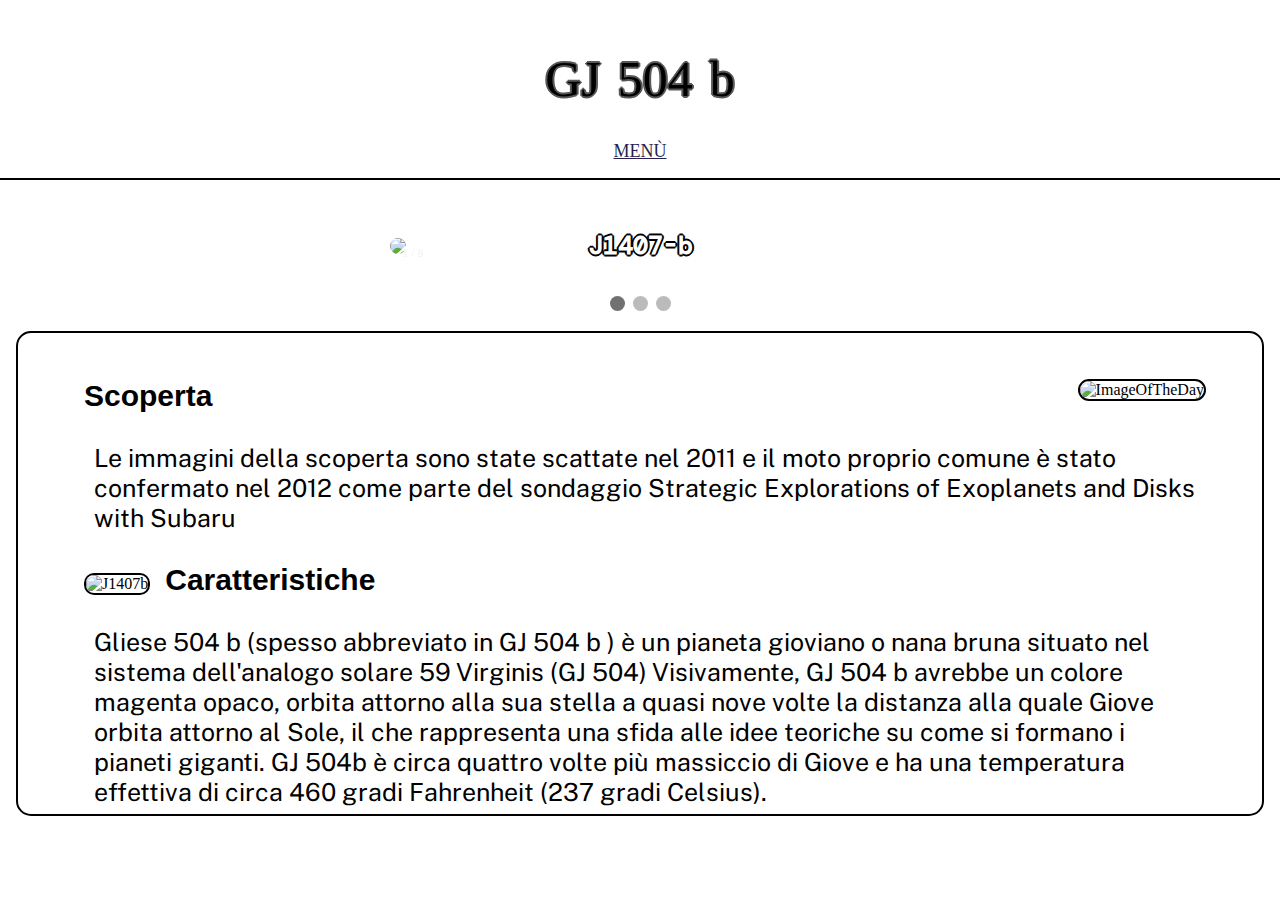
==== GJ 504b.html @ 013ab9e9 "Add files via upload" ====
<!DOCTYPE html>
<html lang="en">
<head>
    <meta charset="UTF-8">
    <meta name="viewport" content="width=device-width, initial-scale=1.0">
    
    <link rel="stylesheet" href="Chimica-Ed.-Civica.css">
    <link rel="stylesheet" href="Chimica-Ed.-Civica.js">

    <link rel="icon" type="icon" href="img/Icon.png">

    <link rel="stylesheet" href="https://fonts.googleapis.com/css?family=DM Mono">
    <link rel="stylesheet" href="https://fonts.googleapis.com/css?family=Public Sans">
    <link href="https://fonts.cdnfonts.com/css/distant-galaxy" rel="stylesheet">
    <link href="https://fonts.cdnfonts.com/css/nasalization-2" rel="stylesheet">

    <title>GJ 504 b</title>
</head>
<body style="background-image: url(img/BG2.jpeg);">
    <header style="background-color: rgba(255, 255, 255, 0.7);border-bottom: solid black 2px;">
        <h1>GJ 504 b</h1>
        <div style="text-align: center;">
          <a class="menù" href="Chimica-Ed.-Civica.html">MENÙ</a>
        </div>
    </header>

     
    <div class="txt">ESPLORA L'UNIVERSO</div>


    <div class="slideshow-container">
    
      <div class="mySlides fade">
        <div class="numbertext">1 / 8</div>
        <a href="J1407B.html"><img src="img/J1407b/J1407B.jpg" style="width:100%;margin-bottom: 20px;border-radius: 35px;"></a>
        <div class="text">J1407-b</div>
      </div>

      <div class="mySlides fade">
        <div class="numbertext">2 / 8</div>
        <a href="HD 189773B.html"><img src="img/HD 189733b/HD_189733b.jpg" style="width:100%;margin-bottom: 20px;border-radius: 35px;"></a>
        <div class="text">HD 189733b</div>
      </div>

      <div class="mySlides fade">
        <div class="numbertext">3 / 8</div>
        <a href="WASP-17b.html"><img src="img/Wasp-17b/WASP-17b.png" style="width:100%;margin-bottom: 20px;border-radius: 35px;"></a>
        <div class="text">WASP-17b</div>
      </div>
      
      <div class="mySlides fade">
          <div class="numbertext">4 / 8</div>
          <a href="55 Cancri-e.html"><img src="img/55 Cancri e/55 cancri e.jpg" style="width:100%;margin-bottom: 20px;border-radius: 35px;"></a>
          <div class="text">55 Cancri-e</div>
      </div>

      <div class="mySlides fade">
          <div class="numbertext">5 / 8</div>
          <a href="TEEGARDENb.html"><img src="img/Teegarden b/teegardenb.jpeg" style="width:100%;margin-bottom: 20px;border-radius: 35px;"></a>
          <div class="text">TEEGARDENb</div>
      </div>

      <div class="mySlides fade">
          <div class="numbertext">6 / 8</div>
          <a href="GJ 504b.html"><img src="img/GJ 504b/gj_504_b.png" style="width:100%;margin-bottom: 20px;border-radius: 35px;"></a>
          <div class="text">GJ 504b</div>
      </div>

      <div class="mySlides fade">
          <div class="numbertext">7 / 8</div>
          <a href="PSR B1620-26b.html"><img src="img/PSR B1620-26 b/psr.jpeg" style="width:100%;margin-bottom: 20px;border-radius: 35px;"></a>
          <div class="text">PSR B1620-26b</div>
      </div>

      <div class="mySlides fade">
          <div class="numbertext">8 / 8</div>
          <a href="TrES-2b.html"><img src="img/TrES-2b/TrES-2b.jpg" style="width:100%;margin-bottom: 20px;border-radius: 35px;"></a>
          <div class="text">TrES-2b</div>
      </div>

        <a class="prev" onclick="plusSlides(-1)">❮</a>
        <a class="next" onclick="plusSlides(1)">❯</a>

    </div>
    <br>
    
    <div style="text-align:center">
      <span class="dot" onclick="currentSlide(1)"></span> 
      <span class="dot" onclick="currentSlide(2)"></span> 
      <span class="dot" onclick="currentSlide(3)"></span> 
    </div>

    <div style="padding: 1em;">
        <div style="padding: 1em;background-color: rgb(255, 255, 255, 0.7);height: 485px;border: solid black 2px;border-radius: 15px;">
          <img style="float: right;max-width: 350px;border-radius: 15px;margin-left: 15px;margin-right: 40px;border: solid black 2px;margin-top: 30px;" src="img/GJ 504b/6.jpeg" alt="ImageOfTheDay">
          <h3>Scoperta</h3>
          <p>Le immagini della scoperta sono state scattate nel 2011 e il moto proprio comune è stato confermato nel 2012 come parte del sondaggio Strategic Explorations of Exoplanets and Disks with Subaru</p>
          
          <img src="img/GJ 504b/gj.jpeg" alt="J1407b" style="float: left;max-width: 300px;border: solid black 2px;margin-right: 15px;margin-left: 50px;border-radius: 10px;margin-top: 15px;">
          <h3>Caratteristiche</h3>
          <p style="margin-right: 40px;">Gliese 504 b (spesso abbreviato in GJ 504 b ) è un pianeta gioviano o nana bruna situato nel sistema dell'analogo solare 59 Virginis (GJ 504)
            Visivamente, GJ 504 b avrebbe un colore magenta opaco, orbita attorno alla sua stella a quasi nove volte la distanza alla quale Giove orbita attorno al Sole, il che rappresenta una sfida alle idee teoriche su come si formano i pianeti giganti.

            GJ 504b è circa quattro volte più massiccio di Giove e ha una temperatura effettiva di circa 460 gradi Fahrenheit (237 gradi Celsius). </p>
        </div>
        </div>
    

    <script>
        let slideIndex = 1;
        showSlides(slideIndex);
        
        function plusSlides(n) {
          showSlides(slideIndex += n);
        }
        
        function currentSlide(n) {
          showSlides(slideIndex = n);
        }
        
        function showSlides(n) {
          let i;
          let slides = document.getElementsByClassName("mySlides");
          let dots = document.getElementsByClassName("dot");
          if (n > slides.length) {slideIndex = 1}    
          if (n < 1) {slideIndex = slides.length}
          for (i = 0; i < slides.length; i++) {
            slides[i].style.display = "none";  
          }
          for (i = 0; i < dots.length; i++) {
            dots[i].className = dots[i].className.replace(" active", "");
          }
          slides[slideIndex-1].style.display = "block";  
          dots[slideIndex-1].className += " active";
        }
        </script>
</body>
</html>
---- Chimica-Ed.-Civica.css ----
* {box-sizing:border-box}

.slideshow-container {
  max-width: 500px;
  position: relative;
  margin: auto;
  color: black;
}

.mySlides {
  display: none;
}

.prev, .next {
  cursor: pointer;
  position: absolute;
  top: 50%;
  width: auto;
  margin-top: -22px;
  padding: 16px;
  color: white;
  font-weight: bold;
  font-size: 18px;
  transition: 0.6s ease;
  border-radius: 3px 3px 3px 3px;
  user-select: none;
}

.next {
  right: 0;
  border-radius: 3px 0 0 3px;
}

.prev:hover, .next:hover {
  background-color: rgba(0,0,0,0.8);
}

.text {
  color: rgb(255, 255, 255);
  font-size: 25px;
  padding: 8px 12px;
  position: absolute;
  font-weight: bold;
  bottom: 8px;
  width: 100%;
  text-align: center;
  font-family: DM Mono;
  text-shadow: 2px 0 #000000, -2px 0 #000000, 0 2px #000000, 0 -2px #000000,
             1px 1px #000000, -1px -1px #000000, 1px -1px #000000, -1px 1px #000000;
}

.numbertext {
  color: #f2f2f2;
  font-size: 12px;
  padding: 8px 12px;
  position: absolute;
  top: 0;
}

.dot {
  cursor: pointer;
  height: 15px;
  width: 15px;
  margin: 0 2px;
  background-color: #bbb;
  border-radius: 50%;
  display: inline-block;
  transition: background-color 0.6s ease;
}

.active, .dot:hover {
  background-color: #717171;
}

.fade {
  animation-name: fade;
  animation-duration: 1.5s;
}

@keyframes fade {
  from {opacity: .4}
  to {opacity: 1}
}

@media only screen and (max-width: 300px) {
    .prev, .next,.text {font-size: 11px}
  }

body {
  background-image: url(img/BG.jpeg);
  background-repeat: no-repeat;
  background-attachment: fixed; 
  background-size: cover;
  margin: 0;
  padding: 0;
  }

h1 {
  text-align: center;
  font-family: 'Nasalization';
  font-weight: 400;
  word-spacing: 4.5px;
  font-size: 50px;
  text-shadow: 2px 0 #5a5858, -2px 0 #5a5858, 0 2px #5a5858, 0 -2px #5a5858,
             1px 1px #5a5858, -1px -1px #5a5858, 1px -1px #5a5858, -1px 1px #5a5858;
}

.txt {
  color: white;
  letter-spacing: 3.5px;
  text-transform: uppercase;
  text-align: center;
  font-family: DM Mono;
  font-size: .9rem;
  font-style: normal;
  font-weight: 500;
  line-height: 1em;
  padding: 1.5em;
}

header {
  width: 100%;
  top: 0px;
  padding: 1em;
}

p {
  font-family: "Public Sans";
  font-size: 25px;
  margin-left: 60px;
}

h2 {
  font-family: 'Distant Galaxy', sans-serif;
  font-size: 35px;
  margin-left: 50px;
}

.menù {
  font-size: large;
  font-family: 'Nasalization';
  color: rgb(39, 31, 83);
}

h3 {
  font-family: 'Distant Galaxy', sans-serif;
  font-size: 30px;
  margin-left: 50px;
}
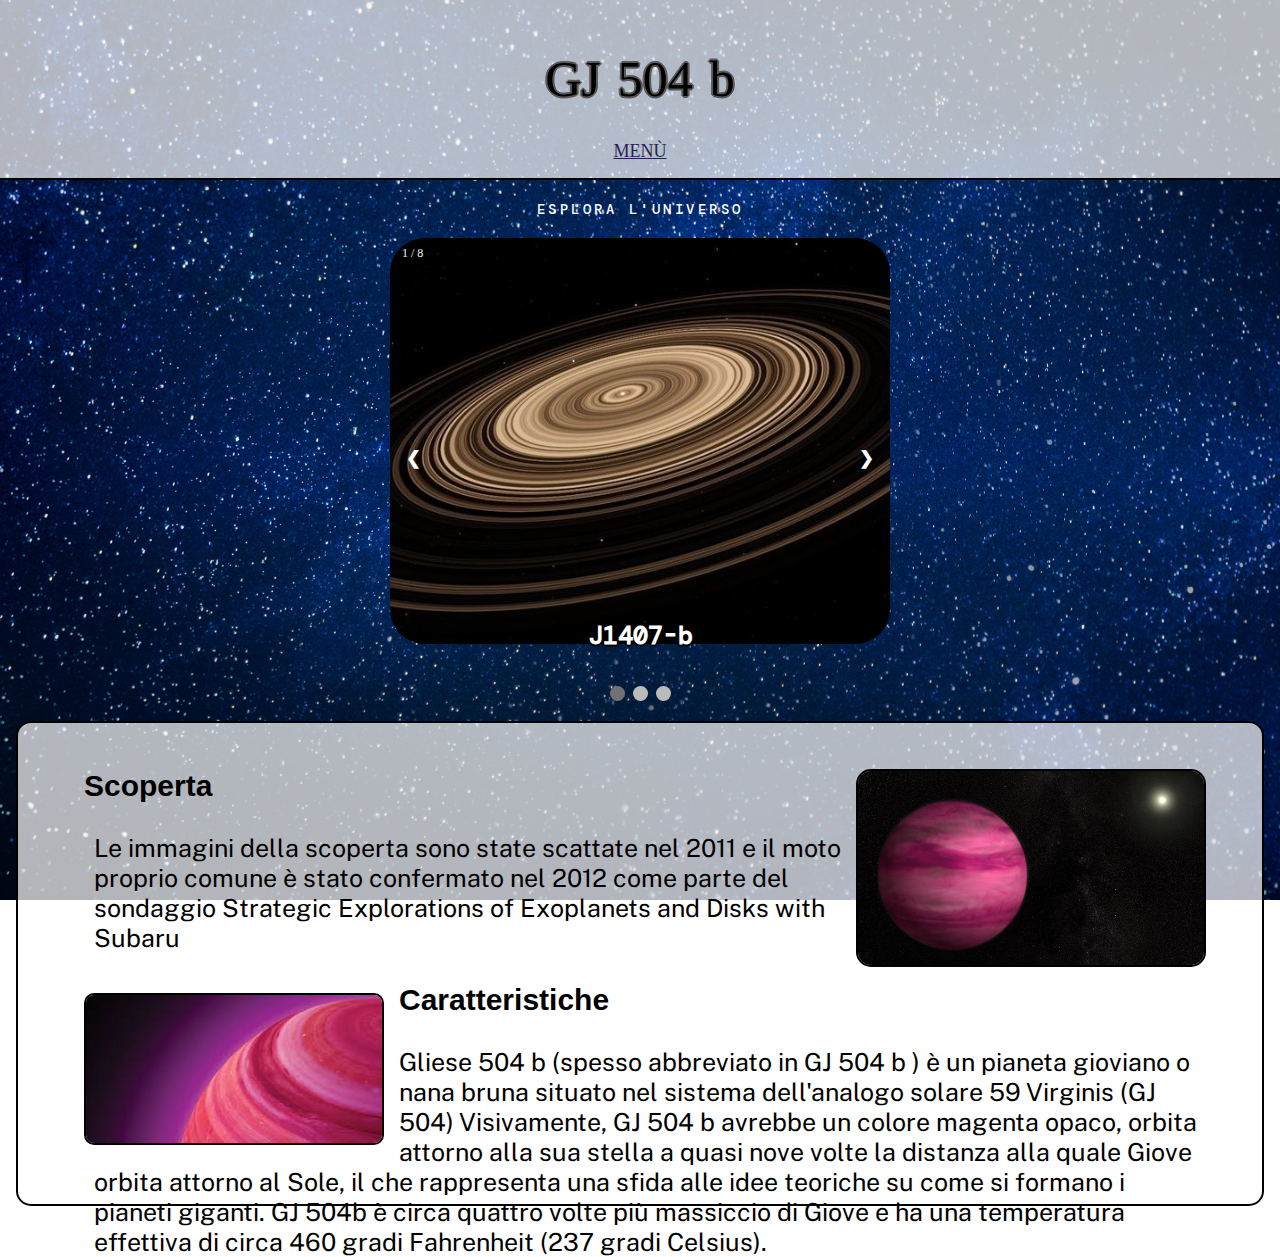
==== commit 6c2f94ae: "Update GJ 504b.html" ====
--- a/GJ 504b.html
+++ b/GJ 504b.html
@@ -20,7 +20,7 @@
     <header style="background-color: rgba(255, 255, 255, 0.7);border-bottom: solid black 2px;">
         <h1>GJ 504 b</h1>
         <div style="text-align: center;">
-          <a class="menù" href="Chimica-Ed.-Civica.html">MENÙ</a>
+          <a class="menù" href="index.html">MENÙ</a>
         </div>
     </header>
 
@@ -135,4 +135,4 @@
         }
         </script>
 </body>
-</html>+</html>
